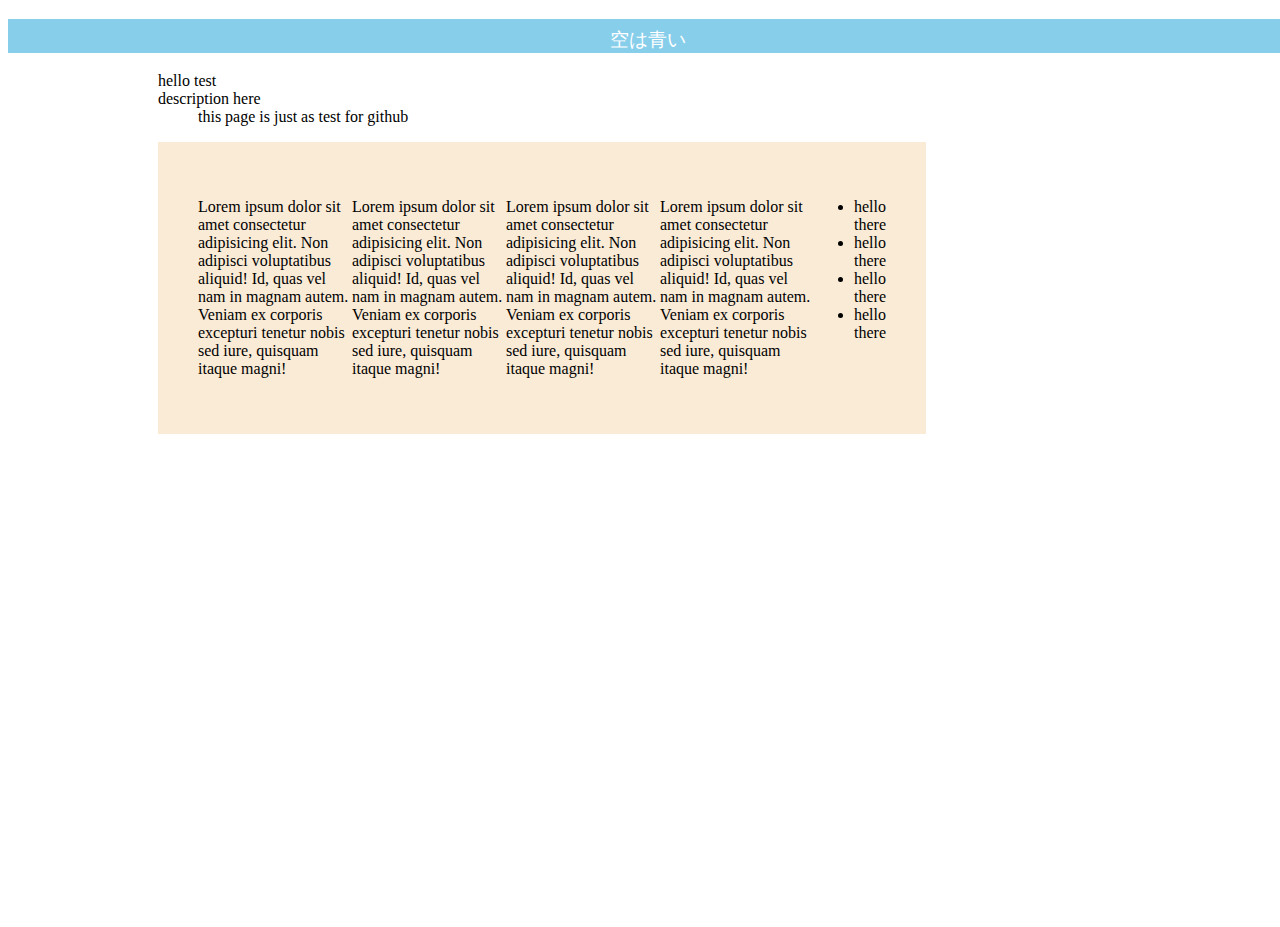
==== index.html @ 2981b8a3 "initial commit" ====
<!DOCTYPE html>
<html lang="en">
<head>
  <meta charset="UTF-8">
  <meta http-equiv="X-UA-Compatible" content="IE=edge">
  <meta name="viewport" content="width=device-width, initial-scale=1.0">
  <title>Document</title>
  <link rel="stylesheet" href="css/style.css">
</head>
<body>
  <header>
    <p>空は青い</p>
  </header>
  <div class="content">
   <dl>hello test
   <dt>description here</dt>
   <dd>this page is just as test for github</dd>
  </dl>
 
  <main>
    <p>Lorem ipsum dolor sit amet consectetur adipisicing elit. Non adipisci voluptatibus aliquid! Id, quas vel nam in magnam autem. Veniam ex corporis excepturi tenetur nobis sed iure, quisquam itaque magni!</p>
    <p>Lorem ipsum dolor sit amet consectetur adipisicing elit. Non adipisci voluptatibus aliquid! Id, quas vel nam in magnam autem. Veniam ex corporis excepturi tenetur nobis sed iure, quisquam itaque magni!</p>
    <p>Lorem ipsum dolor sit amet consectetur adipisicing elit. Non adipisci voluptatibus aliquid! Id, quas vel nam in magnam autem. Veniam ex corporis excepturi tenetur nobis sed iure, quisquam itaque magni!</p>
    <p>Lorem ipsum dolor sit amet consectetur adipisicing elit. Non adipisci voluptatibus aliquid! Id, quas vel nam in magnam autem. Veniam ex corporis excepturi tenetur nobis sed iure, quisquam itaque magni!</p>

  <aside>
    <ul>
      <li a href="#">hello there</li>
      <li a href="#">hello there</li>
      <li a href="#">hello there</li>
      <li a href="#">hello there</li>

    </ul>
  </aside>
</main>
</div>
</body>
</html>
---- css/style.css ----
*{
  box-sizing: border-box;

}
body{
  width: 100%;
  height: 100vh;
  position: relative;
}
header{
  background:skyblue;
  width: 100%;
  top:0;
  /* position: absolute; */
}
header p{
  text-align: center;
  padding-top: 8px;
  color:white;
  font-weight: 300;
  font-size: larger;
  font-family: 'Franklin Gothic Medium', 'Arial Narrow', Arial, sans-serif;
}
div.content{
  width: 100%;
  height: 50%;
  margin-left: 150px;

}
main{
  display: flex;
  width: 60%;
  background-color: antiquewhite;
  padding: 40px;
}
asite{
  width: 30%;
  margin-left: 12px;
  background-color: azure;
  border: solid 2px 3px black;
}
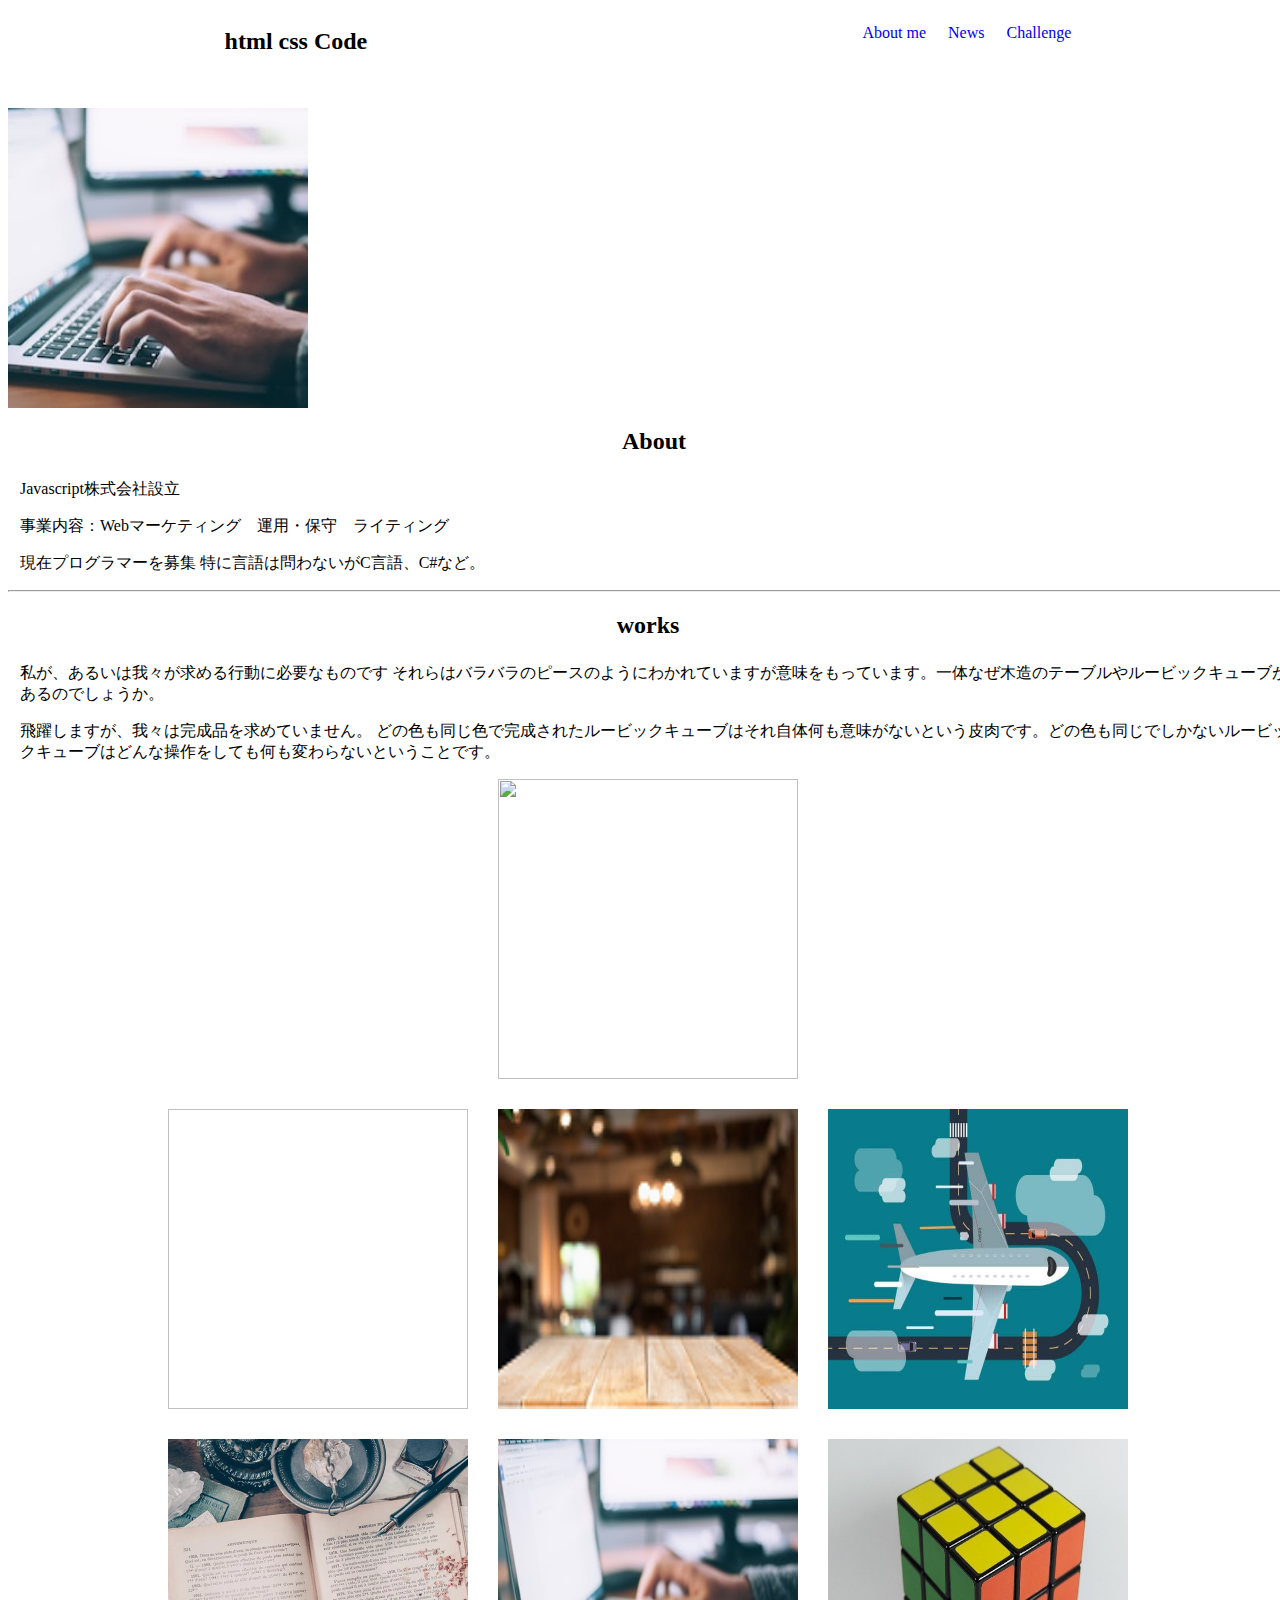
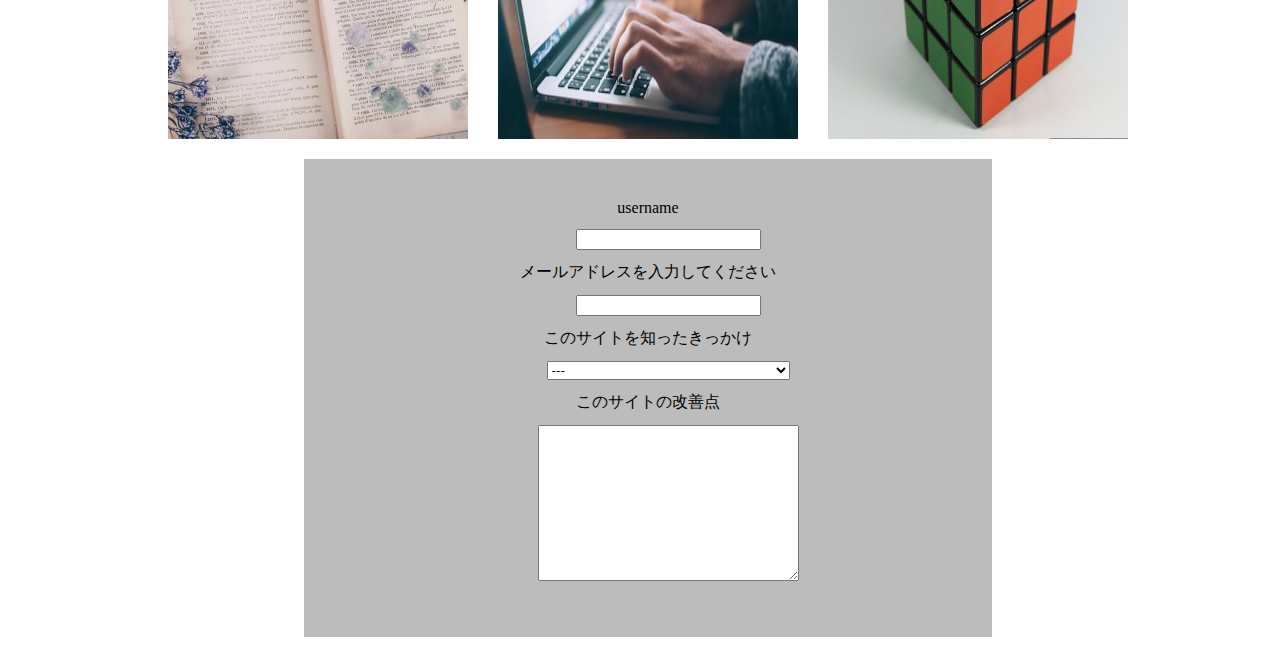
==== commit 6d1ab3c3: "env inital commit" ====
--- a/index.html
+++ b/index.html
@@ -6,33 +6,171 @@
   <meta name="viewport" content="width=device-width, initial-scale=1.0">
   <title>Document</title>
   <link rel="stylesheet" href="css/style.css">
+  <style>
+  body{
+    width: 100%;
+    /* height: 100vh; */
+  }
+  header{
+    display: flex;
+    justify-content: space-around;
+    width: 100%;
+    height: 100px;
+    
+  }
+  h1, h2, h3{
+    text-align: center;
+    margin-bottom:24px;
+  }
+  ul.lists{
+    display: flex;
+    
+  }
+  ul.lists a{
+    display: block;
+    text-decoration:none;
+  }
+  ul.lists li{
+    list-style: none;
+    padding-left: 22px;
+  }
+  ul.lists li:hover{
+    transform: scale(1.2);
+    text-decoration: underline solid 2px black;
+  }
+   div.img-content{
+    height: 300px;
+    width: 300px;
+    background-image:url(./images/computer-001.jpg);
+    background-repeat:no-repeat;
+    background-position:bottom;
+    background-size:cover;
+  }
+  div.about, div.works p{
+    padding-left: 12px;
+  }
+  
+  div.work-content img{
+    width: 300px;
+    height: 300px;
+  }
+  div.work-content img:hover{
+    transform: scale(1.5);
+    transition-duration:.8s;
+  }
+  div.work-content{
+    text-align: center;
+    display: flex;
+    justify-content: center;
+    flex-wrap: wrap-reverse;
+    gap:30px
+  }
+  div.contact-form{
+    display: flex;
+    justify-content:center;
+    align-items:center;
+    margin-top: 20px;
+  }
+  div.contact-form form{
+    background-color: rgb(188, 188, 188);
+    padding: 24px;
+    width: 50%;
+    text-align:center;
+  }
+  div.contact-form dl dd{
+    padding: 12px;
+  }
+  div.contact-form form dd dd{
+    float:left;
+    clear: both;
+  }
+  </style>
 </head>
 <body>
   <header>
-    <p>空は青い</p>
+  <div class="header-content">
+   <h2>html css Code</h2>
+  </div>
+    <div class="heaer-menu">
+       <ul class="lists">
+        <li><a href="#">About me</a></li>
+        <li><a href="#">News</a></li>
+        <li><a href="#challenge">Challenge</a></li>
+        
+       </ul>
+    </div>
   </header>
-  <div class="content">
-   <dl>hello test
-   <dt>description here</dt>
-   <dd>this page is just as test for github</dd>
-  </dl>
- 
   <main>
-    <p>Lorem ipsum dolor sit amet consectetur adipisicing elit. Non adipisci voluptatibus aliquid! Id, quas vel nam in magnam autem. Veniam ex corporis excepturi tenetur nobis sed iure, quisquam itaque magni!</p>
-    <p>Lorem ipsum dolor sit amet consectetur adipisicing elit. Non adipisci voluptatibus aliquid! Id, quas vel nam in magnam autem. Veniam ex corporis excepturi tenetur nobis sed iure, quisquam itaque magni!</p>
-    <p>Lorem ipsum dolor sit amet consectetur adipisicing elit. Non adipisci voluptatibus aliquid! Id, quas vel nam in magnam autem. Veniam ex corporis excepturi tenetur nobis sed iure, quisquam itaque magni!</p>
-    <p>Lorem ipsum dolor sit amet consectetur adipisicing elit. Non adipisci voluptatibus aliquid! Id, quas vel nam in magnam autem. Veniam ex corporis excepturi tenetur nobis sed iure, quisquam itaque magni!</p>
+  <div class="img-content">
+    <!-- <img src="./images/computer-002.jpg"> -->
+  </div>
+  <a name="challenge"></a>
+  <div class="about">
+    <h2>About</h2>
+  <p>Javascript株式会社設立</p>
+  <p>事業内容：Webマーケティング　運用・保守　ライティング</p>
+  <p>現在プログラマーを募集
+      特に言語は問わないがC言語、C#など。
+  </p>
+  </div>
+  <hr>
+  <div class="works">
+    <h2>works</h2>
+    <p>私が、あるいは我々が求める行動に必要なものです
+      それらはバラバラのピースのようにわかれていますが意味をもっています。一体なぜ木造のテーブルやルービックキューブがあるのでしょうか。</p>
+      <p>
+        飛躍しますが、我々は完成品を求めていません。
+        どの色も同じ色で完成されたルービックキューブはそれ自体何も意味がないという皮肉です。どの色も同じでしかないルービックキューブはどんな操作をしても何も変わらないということです。
+      </p>
+    
+    
+    <div class="work-content">
+      <img  src="./images/book.jpg">
+      <img src="./images/computer-001.jpg">
+      <img src="./images/ru-bik.jpg">
+      <img scr="./images/smart-phone.jpg">
+      <img src="./images/table-set.png">
+      <img src="./images/airport-2.jpg">
+      <img src="./images/child-play-tsumiki.jpg">
+    </div>
+  </div>
+  <div class="contact-form">
+  <form method="" action="">
+    <dl>
+      
+      <dt>username</dt>
+      <dd><input type="text" required></dd>
+      <dt>メールアドレスを入力してください</dt>
+      <dd><input type="email" required></dd>
+      <dt>このサイトを知ったきっかけ</dt>
+      <dd>
+        <select name="" id="">
+          <option value="" selected>---</option>
+          <option value="">検索していてたまたまみつかった</option>
+         <option value="">他のサイトからのリンクで飛んできた</option>
+         <option value="">その他</option>
+        </select>
+      </dd>
+      <dt>このサイトの改善点</dt>
+      <dd><textarea name="" id="" cols="30" rows="10" width="250"></textarea></dd>
+    </dl>
+  </form>
+</div>
+  </main>
+  
+  <script>
+  // const images = document.querySelectorAll('img');
+  // images.forEach((img)=>{
+  //   img.addEventListener('mouseover',showMessage)
+  // })
+  // function showMessage(){
 
-  <aside>
-    <ul>
-      <li a href="#">hello there</li>
-      <li a href="#">hello there</li>
-      <li a href="#">hello there</li>
-      <li a href="#">hello there</li>
-
-    </ul>
-  </aside>
-</main>
-</div>
+  //   images.forEach((image)=>{
+  //   const p= document.createElement('p');
+  //   image.after(p);
+  //   p.innerText='this is baby?'
+  //   });
+  // }
+  </script>
 </body>
 </html>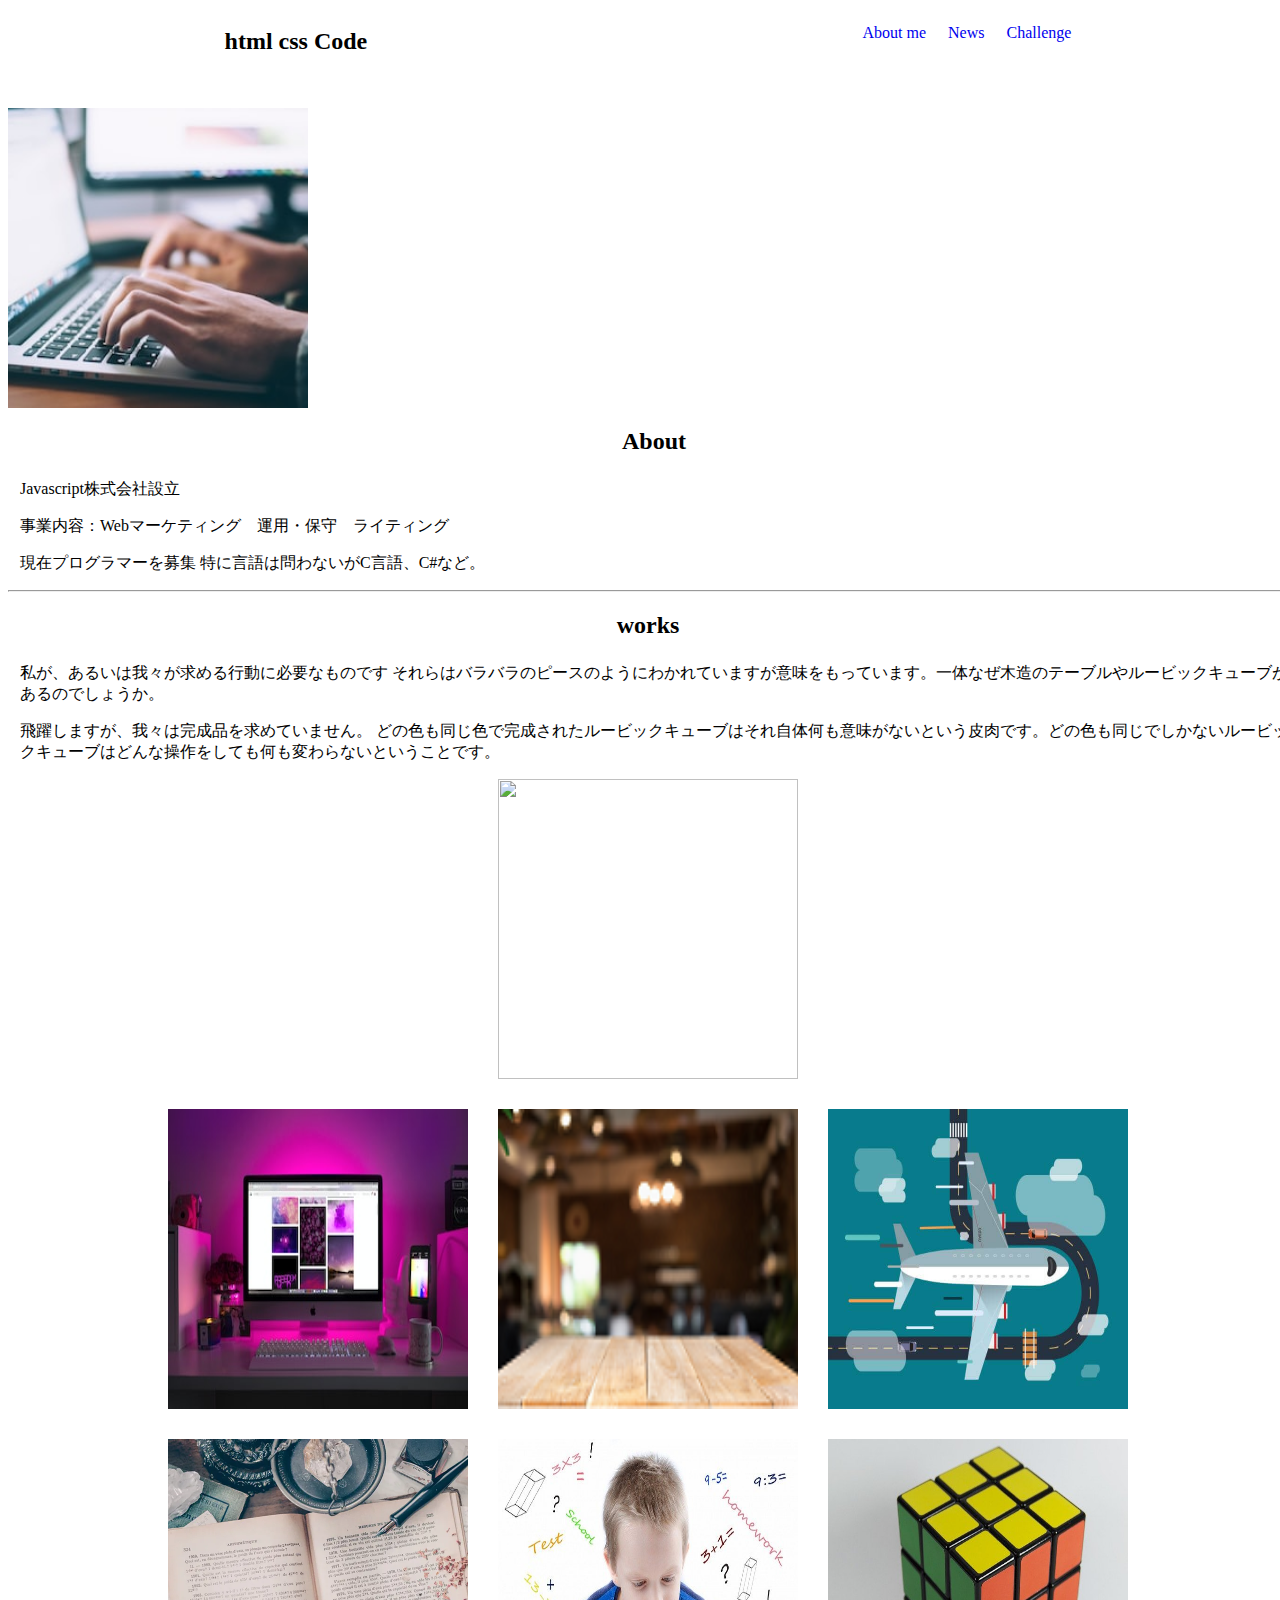
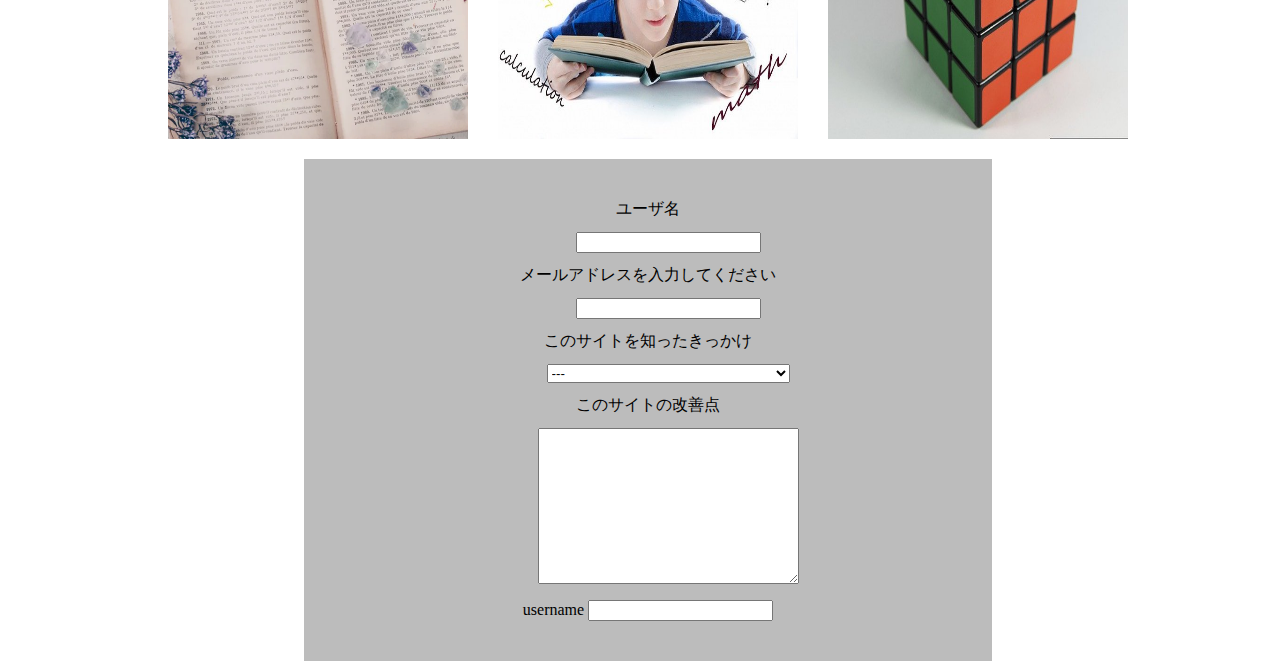
==== commit daac0677: "form create" ====
--- a/index.html
+++ b/index.html
@@ -83,7 +83,9 @@
   div.contact-form form dd dd{
     float:left;
     clear: both;
+    width: 200px;
   }
+ 
   </style>
 </head>
 <body>
@@ -126,9 +128,9 @@
     
     <div class="work-content">
       <img  src="./images/book.jpg">
-      <img src="./images/computer-001.jpg">
+      <img src="./images/woder-boy.jpg" alt="現在非表示">
       <img src="./images/ru-bik.jpg">
-      <img scr="./images/smart-phone.jpg">
+      <img src="./images/computer-002.jpg">
       <img src="./images/table-set.png">
       <img src="./images/airport-2.jpg">
       <img src="./images/child-play-tsumiki.jpg">
@@ -138,7 +140,7 @@
   <form method="" action="">
     <dl>
       
-      <dt>username</dt>
+      <dt>ユーザ名</dt>
       <dd><input type="text" required></dd>
       <dt>メールアドレスを入力してください</dt>
       <dd><input type="email" required></dd>
@@ -153,6 +155,10 @@
       </dd>
       <dt>このサイトの改善点</dt>
       <dd><textarea name="" id="" cols="30" rows="10" width="250"></textarea></dd>
+      <div>
+        <label for="">username</label>
+        <input type="text">
+      </div>
     </dl>
   </form>
 </div>
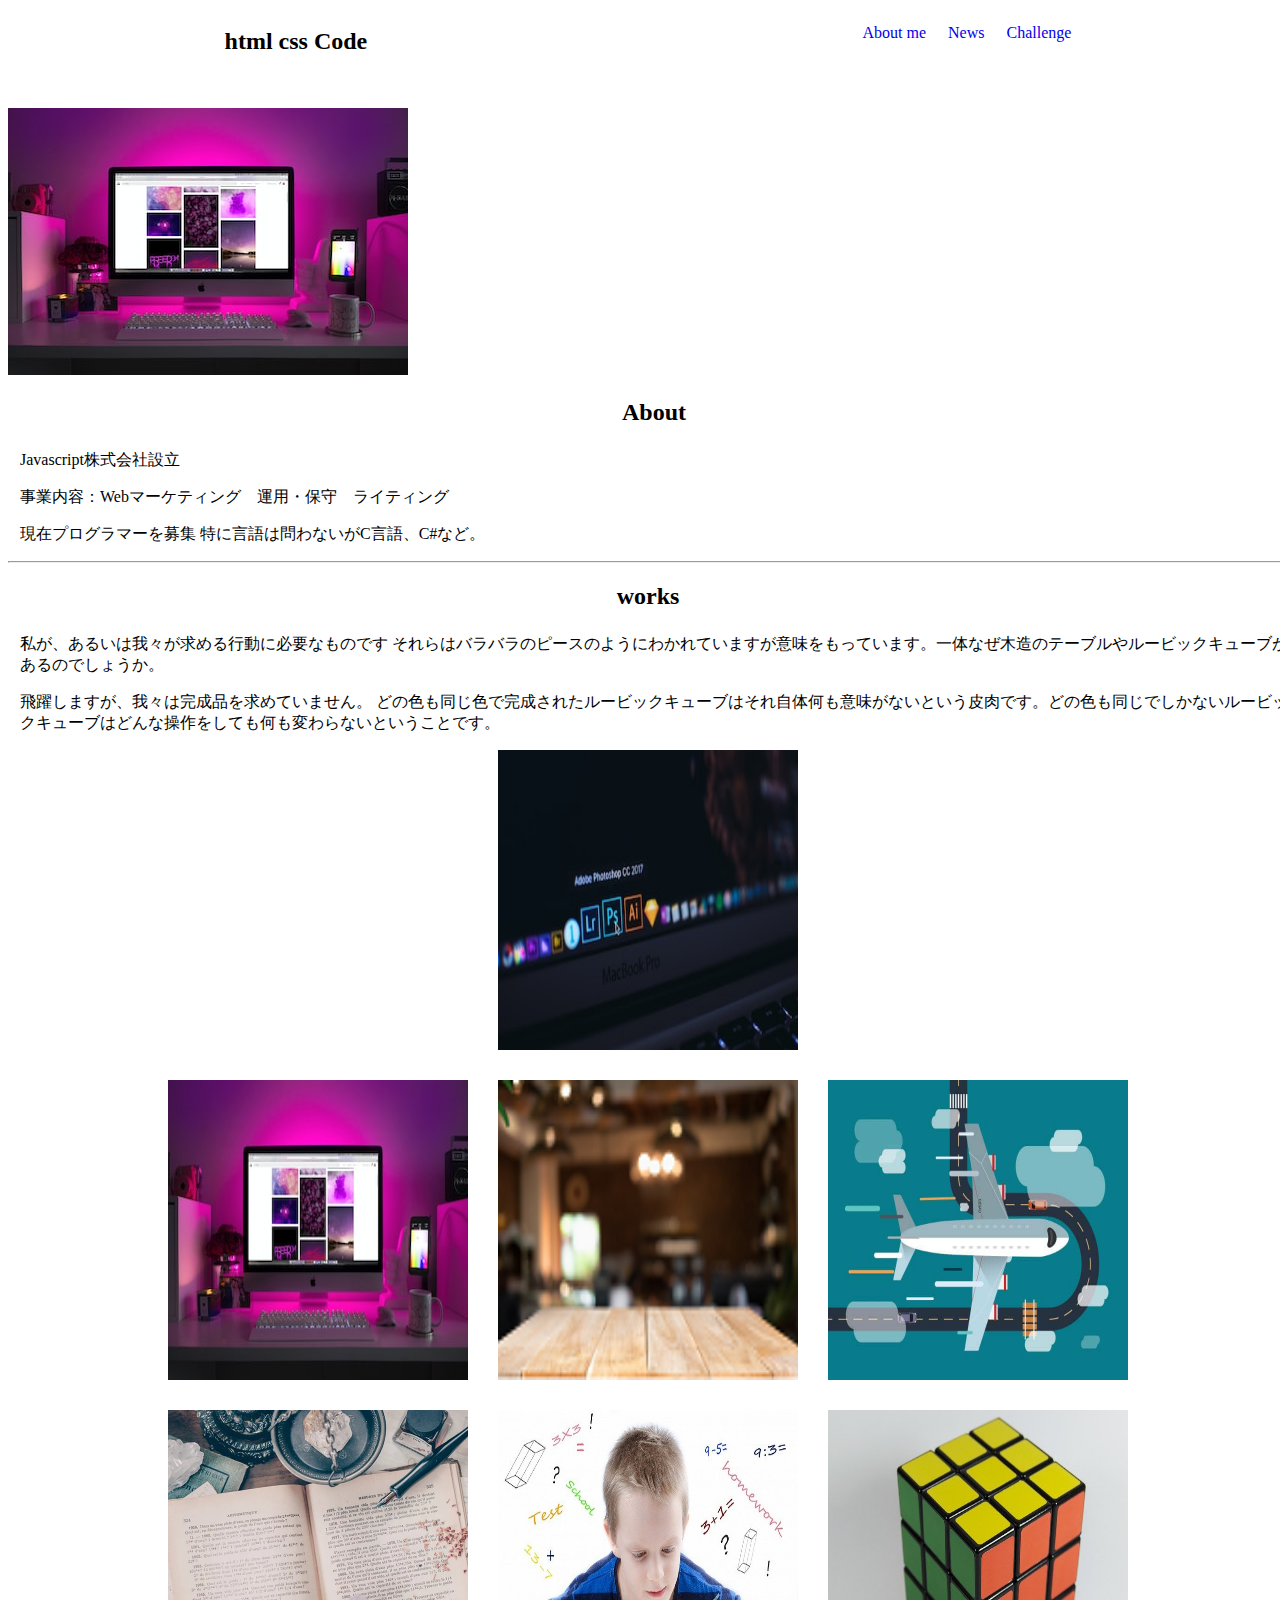
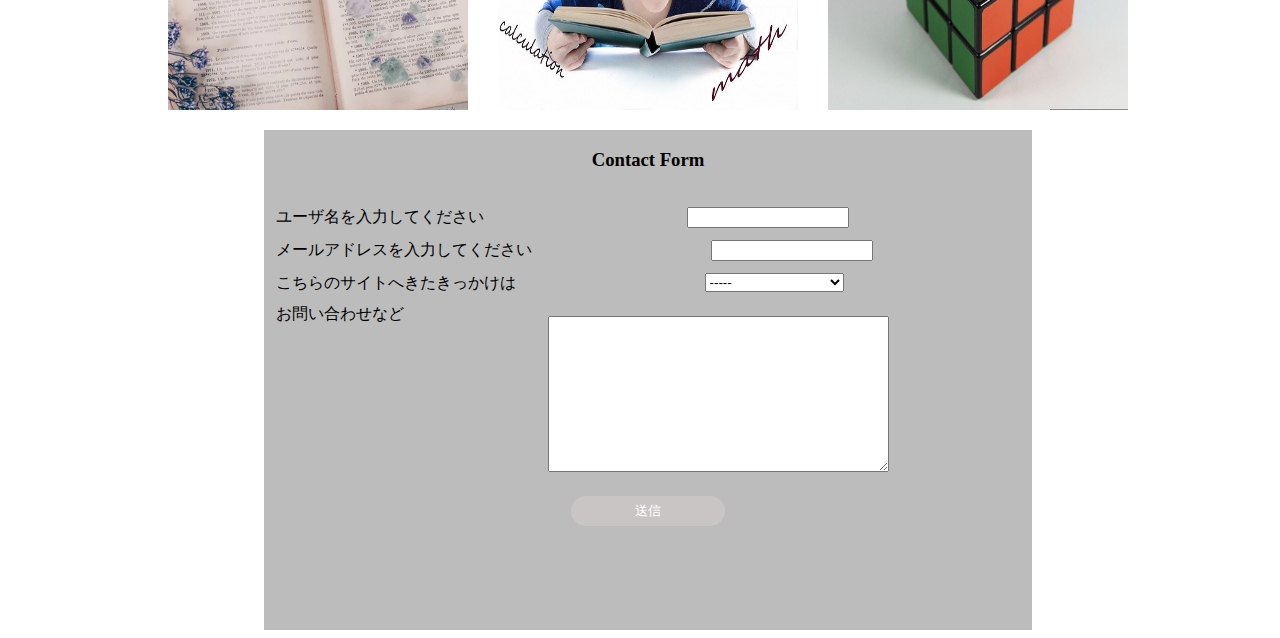
==== commit 42b07786: "2022/11/08" ====
--- a/index.html
+++ b/index.html
@@ -6,87 +6,7 @@
   <meta name="viewport" content="width=device-width, initial-scale=1.0">
   <title>Document</title>
   <link rel="stylesheet" href="css/style.css">
-  <style>
-  body{
-    width: 100%;
-    /* height: 100vh; */
-  }
-  header{
-    display: flex;
-    justify-content: space-around;
-    width: 100%;
-    height: 100px;
-    
-  }
-  h1, h2, h3{
-    text-align: center;
-    margin-bottom:24px;
-  }
-  ul.lists{
-    display: flex;
-    
-  }
-  ul.lists a{
-    display: block;
-    text-decoration:none;
-  }
-  ul.lists li{
-    list-style: none;
-    padding-left: 22px;
-  }
-  ul.lists li:hover{
-    transform: scale(1.2);
-    text-decoration: underline solid 2px black;
-  }
-   div.img-content{
-    height: 300px;
-    width: 300px;
-    background-image:url(./images/computer-001.jpg);
-    background-repeat:no-repeat;
-    background-position:bottom;
-    background-size:cover;
-  }
-  div.about, div.works p{
-    padding-left: 12px;
-  }
-  
-  div.work-content img{
-    width: 300px;
-    height: 300px;
-  }
-  div.work-content img:hover{
-    transform: scale(1.5);
-    transition-duration:.8s;
-  }
-  div.work-content{
-    text-align: center;
-    display: flex;
-    justify-content: center;
-    flex-wrap: wrap-reverse;
-    gap:30px
-  }
-  div.contact-form{
-    display: flex;
-    justify-content:center;
-    align-items:center;
-    margin-top: 20px;
-  }
-  div.contact-form form{
-    background-color: rgb(188, 188, 188);
-    padding: 24px;
-    width: 50%;
-    text-align:center;
-  }
-  div.contact-form dl dd{
-    padding: 12px;
-  }
-  div.contact-form form dd dd{
-    float:left;
-    clear: both;
-    width: 200px;
-  }
- 
-  </style>
+  <link href="css/sp.css" media="screen and (max-width:600px)">
 </head>
 <body>
   <header>
@@ -104,7 +24,7 @@
   </header>
   <main>
   <div class="img-content">
-    <!-- <img src="./images/computer-002.jpg"> -->
+    <img src="./images/computer-002.jpg">
   </div>
   <a name="challenge"></a>
   <div class="about">
@@ -128,55 +48,49 @@
     
     <div class="work-content">
       <img  src="./images/book.jpg">
-      <img src="./images/woder-boy.jpg" alt="現在非表示">
+      <img src="./images/woder-boy.jpg">
       <img src="./images/ru-bik.jpg">
       <img src="./images/computer-002.jpg">
       <img src="./images/table-set.png">
       <img src="./images/airport-2.jpg">
-      <img src="./images/child-play-tsumiki.jpg">
+      <img src="./images/adobe.jpg">
     </div>
   </div>
-  <div class="contact-form">
-  <form method="" action="">
-    <dl>
-      
-      <dt>ユーザ名</dt>
-      <dd><input type="text" required></dd>
-      <dt>メールアドレスを入力してください</dt>
-      <dd><input type="email" required></dd>
-      <dt>このサイトを知ったきっかけ</dt>
-      <dd>
-        <select name="" id="">
-          <option value="" selected>---</option>
-          <option value="">検索していてたまたまみつかった</option>
-         <option value="">他のサイトからのリンクで飛んできた</option>
-         <option value="">その他</option>
-        </select>
-      </dd>
-      <dt>このサイトの改善点</dt>
-      <dd><textarea name="" id="" cols="30" rows="10" width="250"></textarea></dd>
-      <div>
-        <label for="">username</label>
-        <input type="text">
+
+      <div class="contact-form">
+       <form>
+        <h3>Contact Form</h3>
+        <div>
+
+          <label for="" required>ユーザ名を入力してください</label>
+          <input type="text">
+        </div>
+        <div>
+          <label for="">メールアドレスを入力してください</label>
+          <input type="email">
+        </div>
+        <div>
+         <label for="">こちらのサイトへきたきっかけは</label>
+          <select>
+            <option selected>-----</option>
+            <option>たまたまみかけた</option>
+            <option>リンク先から飛んだ</option>
+            <option>その他</option>
+          </select>
+        </div>
+        <div class="textarea">
+          <label>お問い合わせなど</label>
+          <div>
+
+            <textarea name="" id="" cols="40" rows="10"></textarea>
+          </div>
+        </div>
+        <button type="submit">送信</button>
       </div>
-    </dl>
+ 
   </form>
 </div>
   </main>
-  
-  <script>
-  // const images = document.querySelectorAll('img');
-  // images.forEach((img)=>{
-  //   img.addEventListener('mouseover',showMessage)
-  // })
-  // function showMessage(){
 
-  //   images.forEach((image)=>{
-  //   const p= document.createElement('p');
-  //   image.after(p);
-  //   p.innerText='this is baby?'
-  //   });
-  // }
-  </script>
 </body>
 </html>--- a/css/style.css
+++ b/css/style.css
@@ -0,0 +1,108 @@
+body{
+  width: 100%;
+  /* height: 100vh; */
+}
+header{
+  display: flex;
+  justify-content: space-around;
+  width: 100%;
+  height: 100px;
+  
+}
+h1, h2, h3{
+  text-align: center;
+  margin-bottom:24px;
+}
+ul.lists{
+  display: flex;
+  
+}
+ul.lists a{
+  display: block;
+  text-decoration:none;
+}
+ul.lists li{
+  list-style: none;
+  padding-left: 22px;
+}
+ul.lists li:hover{
+  transform: scale(1.2);
+  text-decoration: underline solid 2px black;
+}
+ div.img-content{
+  /* height: 300px;
+  width: 300px; */
+  background-image:url(./images/computer-002.jpg);
+  background-repeat:no-repeat;
+  background-position:bottom;
+  background-size:cover;
+}
+div.about, div.works p{
+  padding-left: 12px;
+}
+
+div.work-content img{
+  width: 300px;
+  height: 300px;
+}
+div.work-content img:hover{
+  transform: scale(1.5);
+  transition-duration:.8s;
+}
+div.work-content{
+  text-align: center;
+  display: flex;
+  justify-content: center;
+  flex-wrap: wrap-reverse;
+  gap:30px
+}
+div.contact-form{
+  display: flex;
+  justify-content:center;
+  align-items:center;
+  margin-top: 20px;
+}
+div.contact-form form{
+  background-color: rgb(188, 188, 188);
+  
+  width: 60%;
+  text-align:center;
+  height: 500px;
+}
+div.contact-form label{
+  float: left;
+  padding-left: 12px;
+}
+div.contact-form div{
+  padding-top: 12px;
+  
+}
+div.contact-form input{
+  width:20%;
+  margin-left: 20px;
+}
+div.contac-form textarea{
+  width: 30%;
+}
+div.contact-form label.required:after{
+  content:"maru";
+  color:red;
+}
+button[type="submit"]{
+  width: 20%;
+  height: 30px;
+  background: rgb(202, 197, 197);
+  color:white;
+  margin-top: 20px;
+  border: none;
+  border-radius: 2em;
+}
+button[type="submit"]:hover{
+  color:black;
+  border:1px solid black;
+}
+@media screen and (max-width:600px) {
+  div.contact-form textarea{
+    width: 30%;
+  }
+}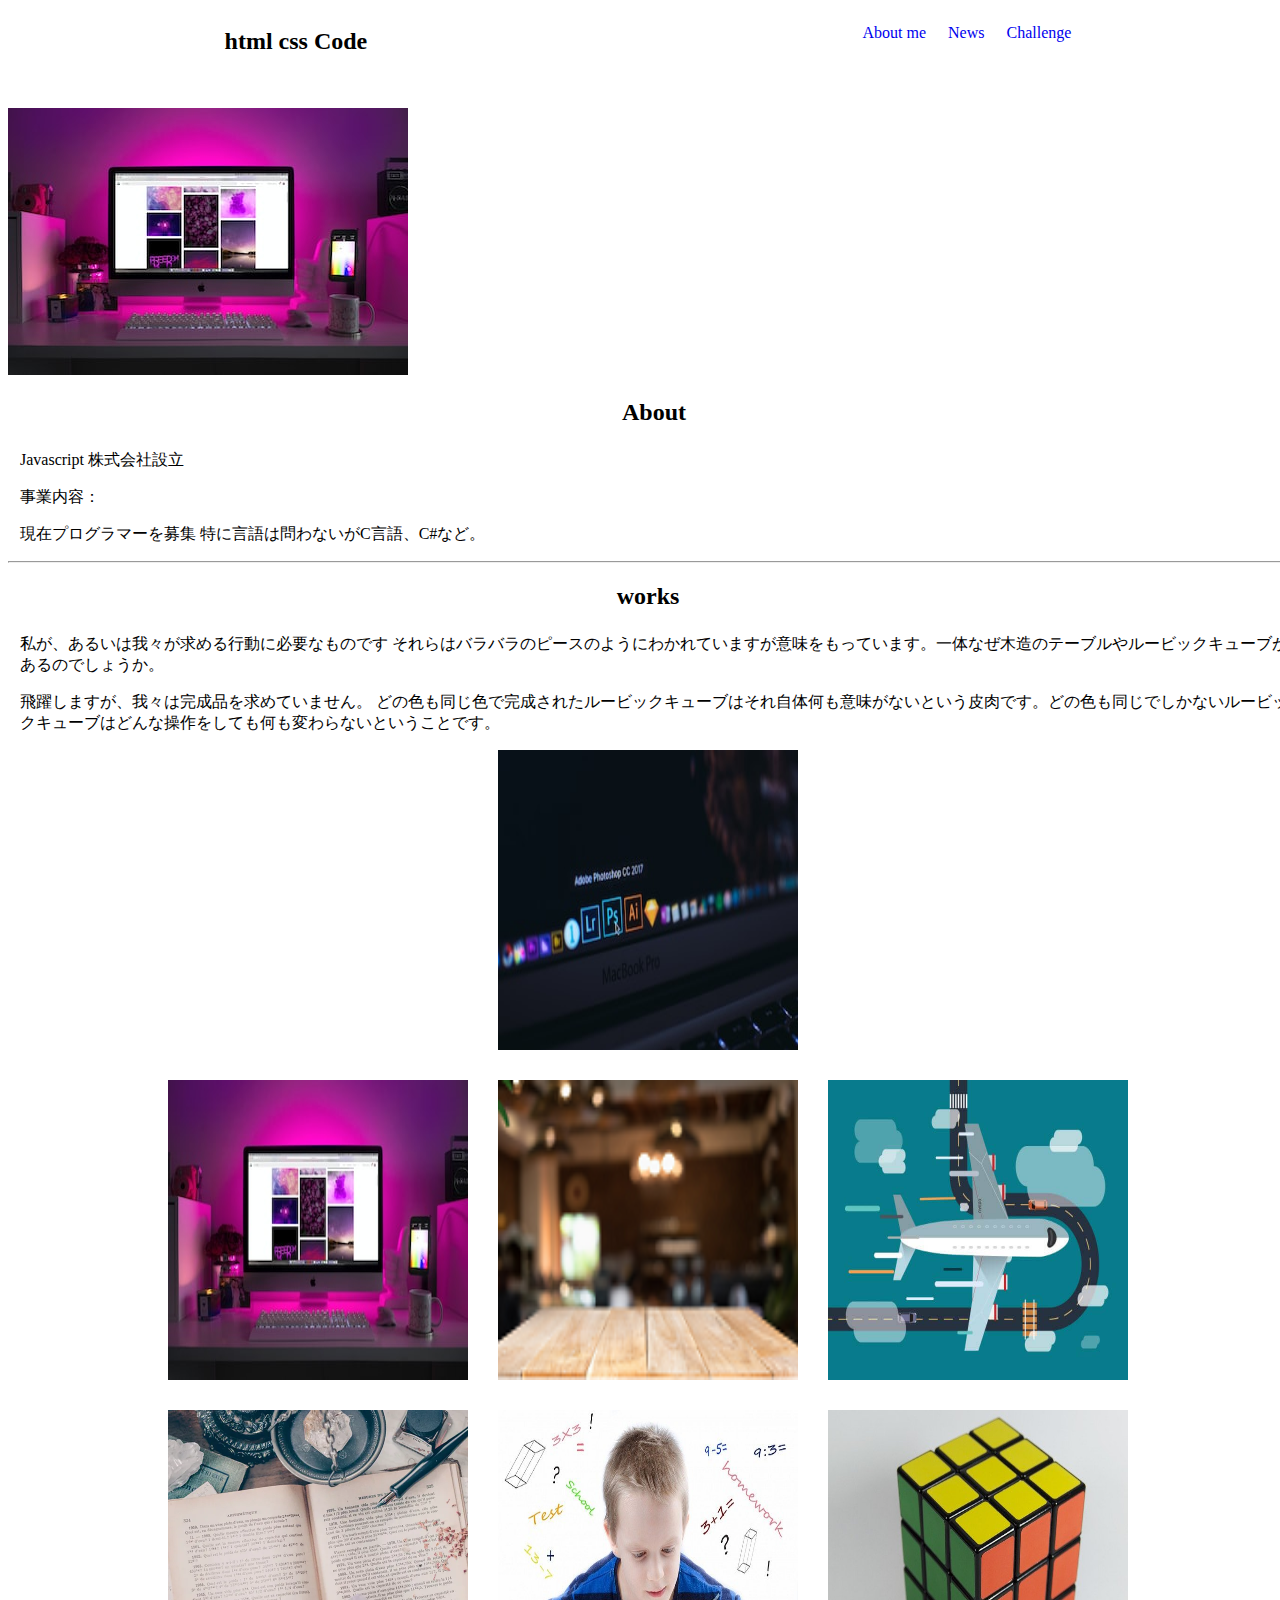
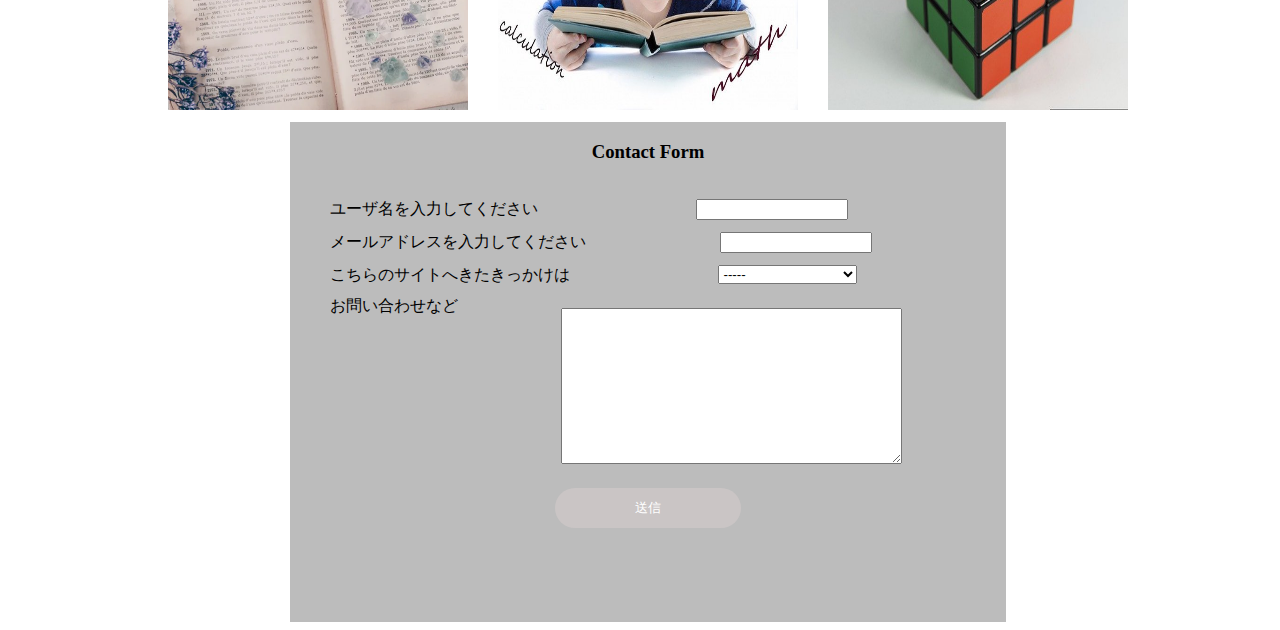
==== commit 31cb69a3: "ちょっと足した" ====
--- a/index.html
+++ b/index.html
@@ -29,8 +29,8 @@
   <a name="challenge"></a>
   <div class="about">
     <h2>About</h2>
-  <p>Javascript株式会社設立</p>
-  <p>事業内容：Webマーケティング　運用・保守　ライティング</p>
+  <p>Javascript 株式会社設立</p>
+  <p>事業内容：</p>
   <p>現在プログラマーを募集
       特に言語は問わないがC言語、C#など。
   </p>
@@ -62,11 +62,11 @@
         <h3>Contact Form</h3>
         <div>
 
-          <label for="" required>ユーザ名を入力してください</label>
+          <label for="name" required>ユーザ名を入力してください</label>
           <input type="text">
         </div>
         <div>
-          <label for="">メールアドレスを入力してください</label>
+          <label for="email">メールアドレスを入力してください</label>
           <input type="email">
         </div>
         <div>
--- a/css/style.css
+++ b/css/style.css
@@ -54,24 +54,28 @@
   display: flex;
   justify-content: center;
   flex-wrap: wrap-reverse;
-  gap:30px
+  gap:30px;
+  margin-bottom: 12px;
 }
 div.contact-form{
   display: flex;
   justify-content:center;
   align-items:center;
   margin-top: 20px;
+  width: 80%;
+  margin: 0 auto;
+  
 }
 div.contact-form form{
   background-color: rgb(188, 188, 188);
   
-  width: 60%;
+  width:70%;
   text-align:center;
   height: 500px;
 }
 div.contact-form label{
   float: left;
-  padding-left: 12px;
+  padding-left: 40px;
 }
 div.contact-form div{
   padding-top: 12px;
@@ -79,18 +83,21 @@
 }
 div.contact-form input{
   width:20%;
-  margin-left: 20px;
+  
 }
+/* div.contac-form input{
+  text-align: justify;
+} */
 div.contac-form textarea{
-  width: 30%;
+  float: right;
 }
 div.contact-form label.required:after{
   content:"maru";
   color:red;
 }
 button[type="submit"]{
-  width: 20%;
-  height: 30px;
+  width: 26%;
+  height: 40px;
   background: rgb(202, 197, 197);
   color:white;
   margin-top: 20px;
@@ -98,11 +105,20 @@
   border-radius: 2em;
 }
 button[type="submit"]:hover{
-  color:black;
+  color:#000000;
   border:1px solid black;
 }
 @media screen and (max-width:600px) {
+  header{
+    display: flex;
+    flex-direction: column;
+    
+  }
+  div.contact-form{
+    width: 100%;
+  }
   div.contact-form textarea{
-    width: 30%;
+    max-width: 30%;
   }
+  
 }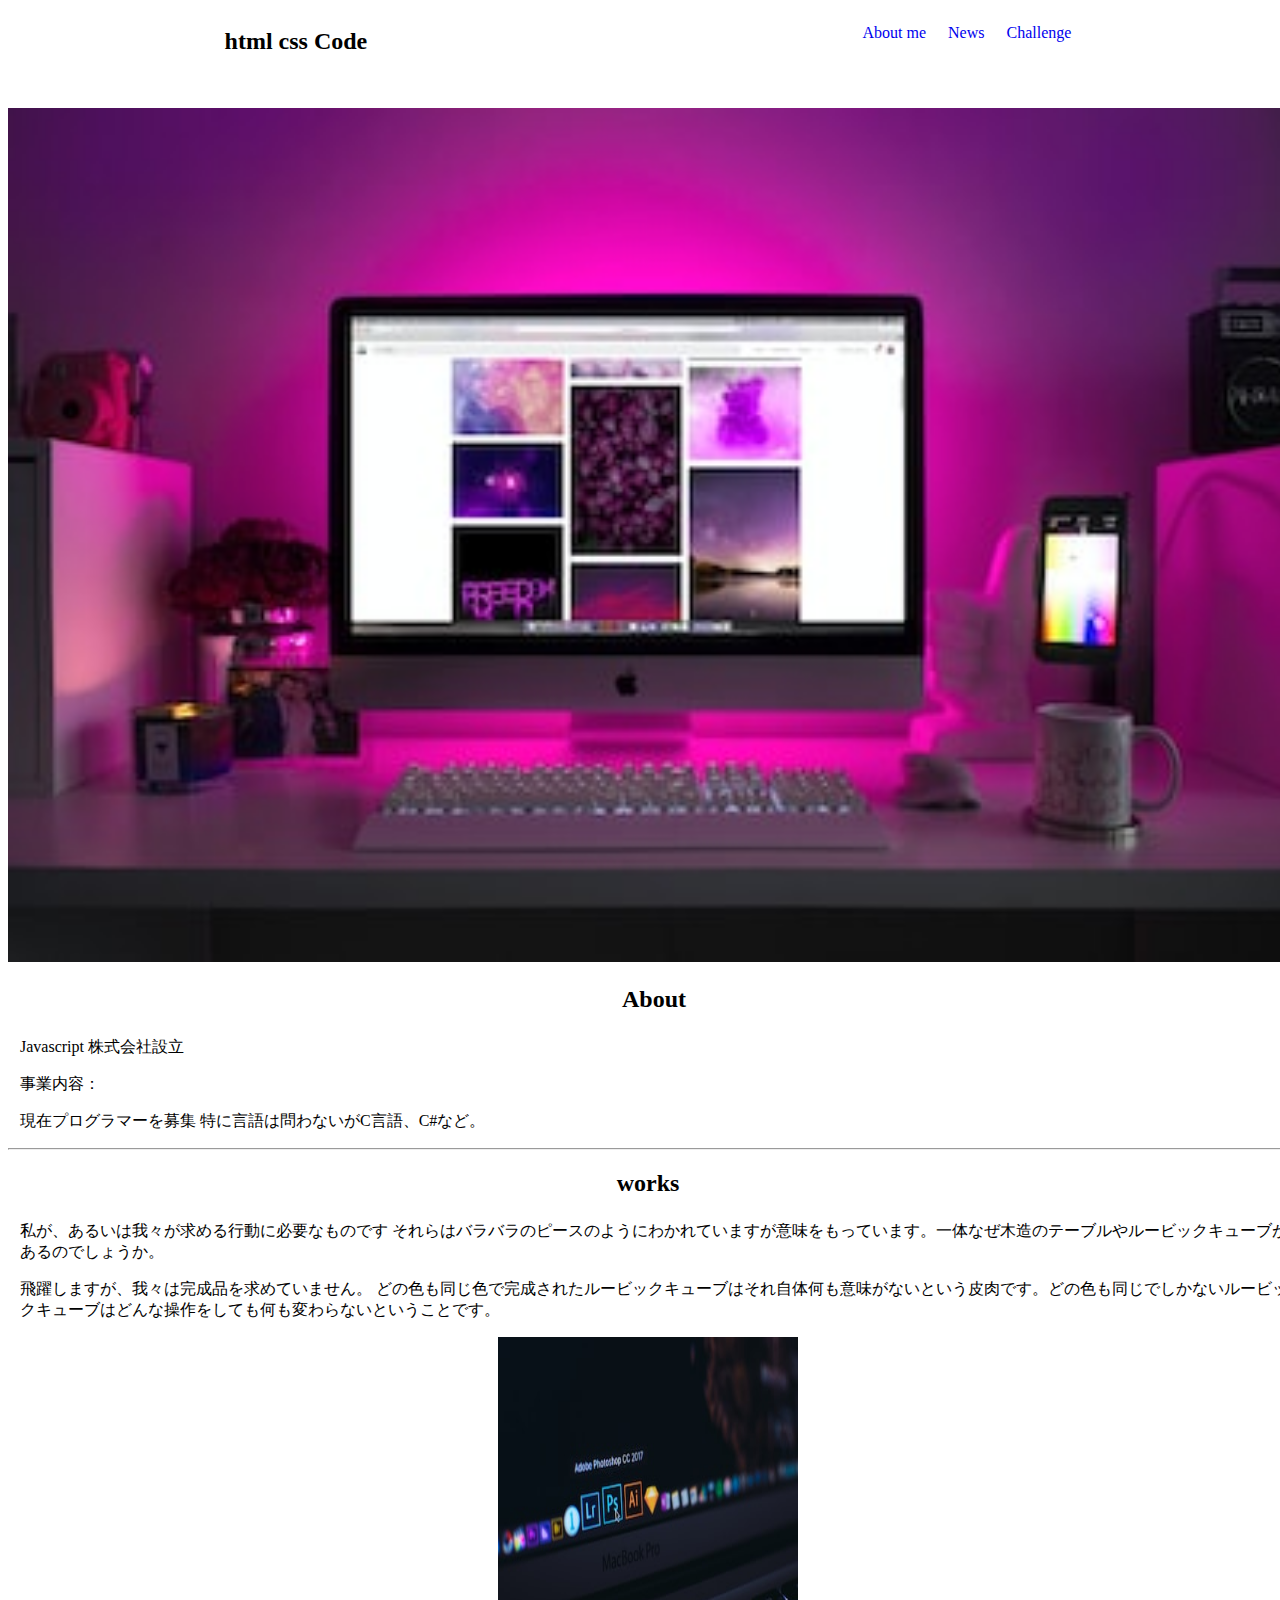
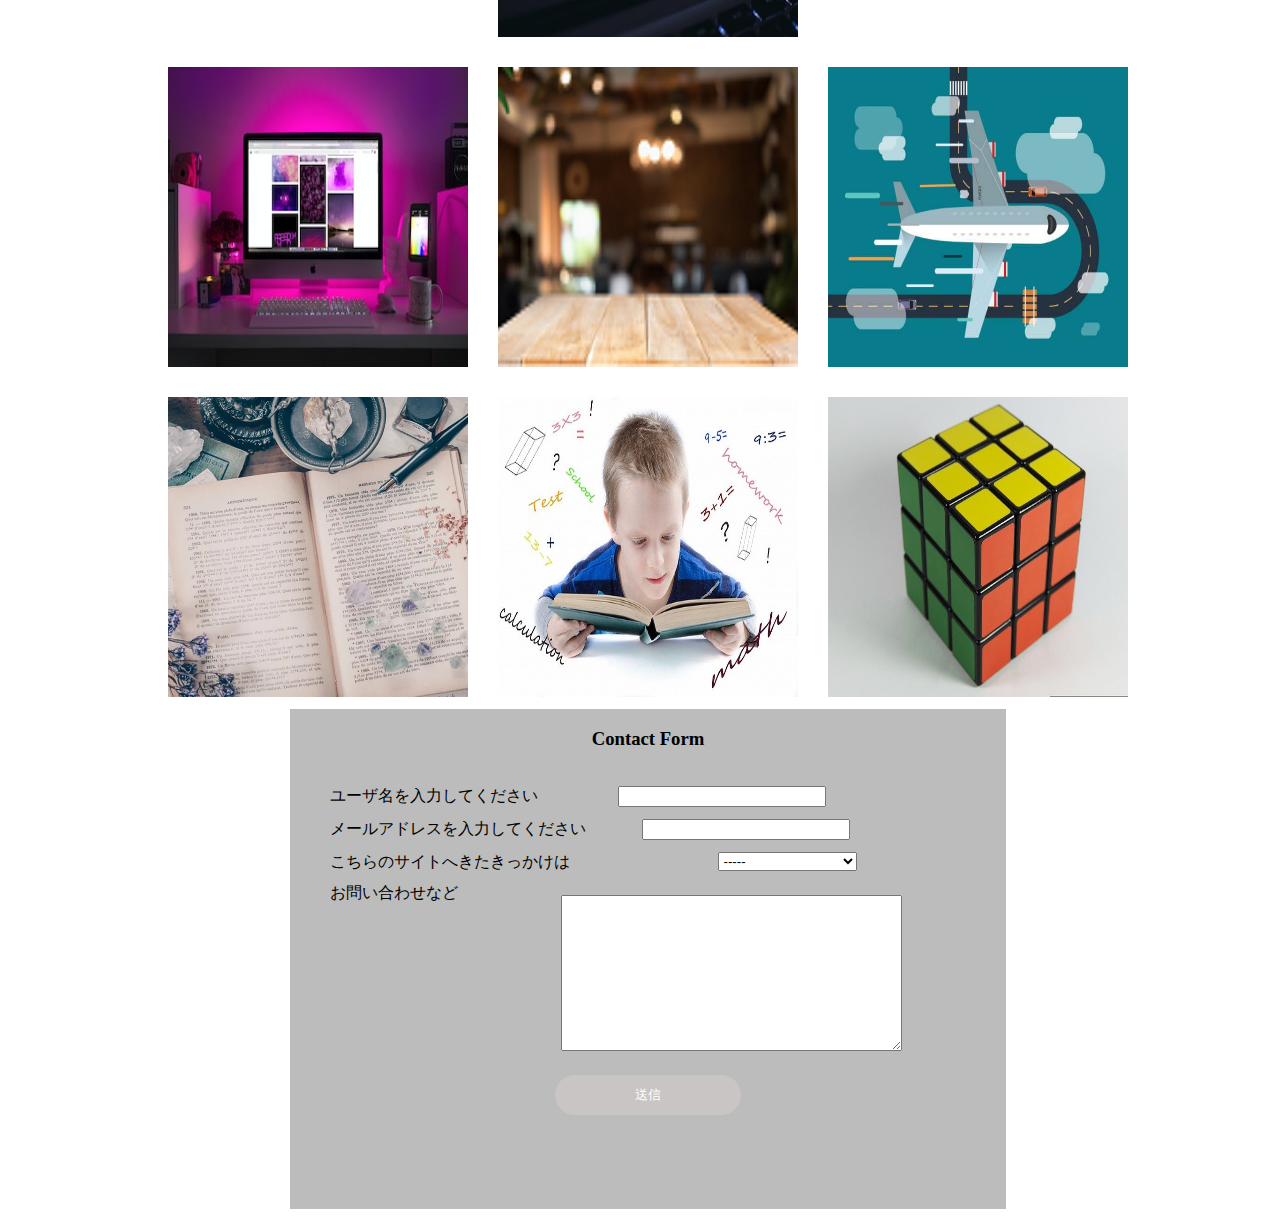
==== commit 2e3f4d7c: "修正しました" ====
--- a/index.html
+++ b/index.html
@@ -4,7 +4,9 @@
   <meta charset="UTF-8">
   <meta http-equiv="X-UA-Compatible" content="IE=edge">
   <meta name="viewport" content="width=device-width, initial-scale=1.0">
+
   <title>Document</title>
+  <script src="index.js" defer></script>
   <link rel="stylesheet" href="css/style.css">
   <link href="css/sp.css" media="screen and (max-width:600px)">
 </head>
@@ -70,7 +72,7 @@
           <input type="email">
         </div>
         <div>
-         <label for="">こちらのサイトへきたきっかけは</label>
+         <label for="select">こちらのサイトへきたきっかけは</label>
           <select>
             <option selected>-----</option>
             <option>たまたまみかけた</option>
--- a/css/style.css
+++ b/css/style.css
@@ -29,13 +29,15 @@
   transform: scale(1.2);
   text-decoration: underline solid 2px black;
 }
- div.img-content{
+ div.img-content img{
   /* height: 300px;
   width: 300px; */
-  background-image:url(./images/computer-002.jpg);
+  /* background-image:url(./images/computer-002.jpg);
   background-repeat:no-repeat;
   background-position:bottom;
-  background-size:cover;
+  background-size:cover; */
+  width: 100%;
+  object-fit: contain;
 }
 div.about, div.works p{
   padding-left: 12px;
@@ -82,8 +84,8 @@
   
 }
 div.contact-form input{
-  width:20%;
-  
+  width:200px;
+  margin-right: 100px;
 }
 /* div.contac-form input{
   text-align: justify;
